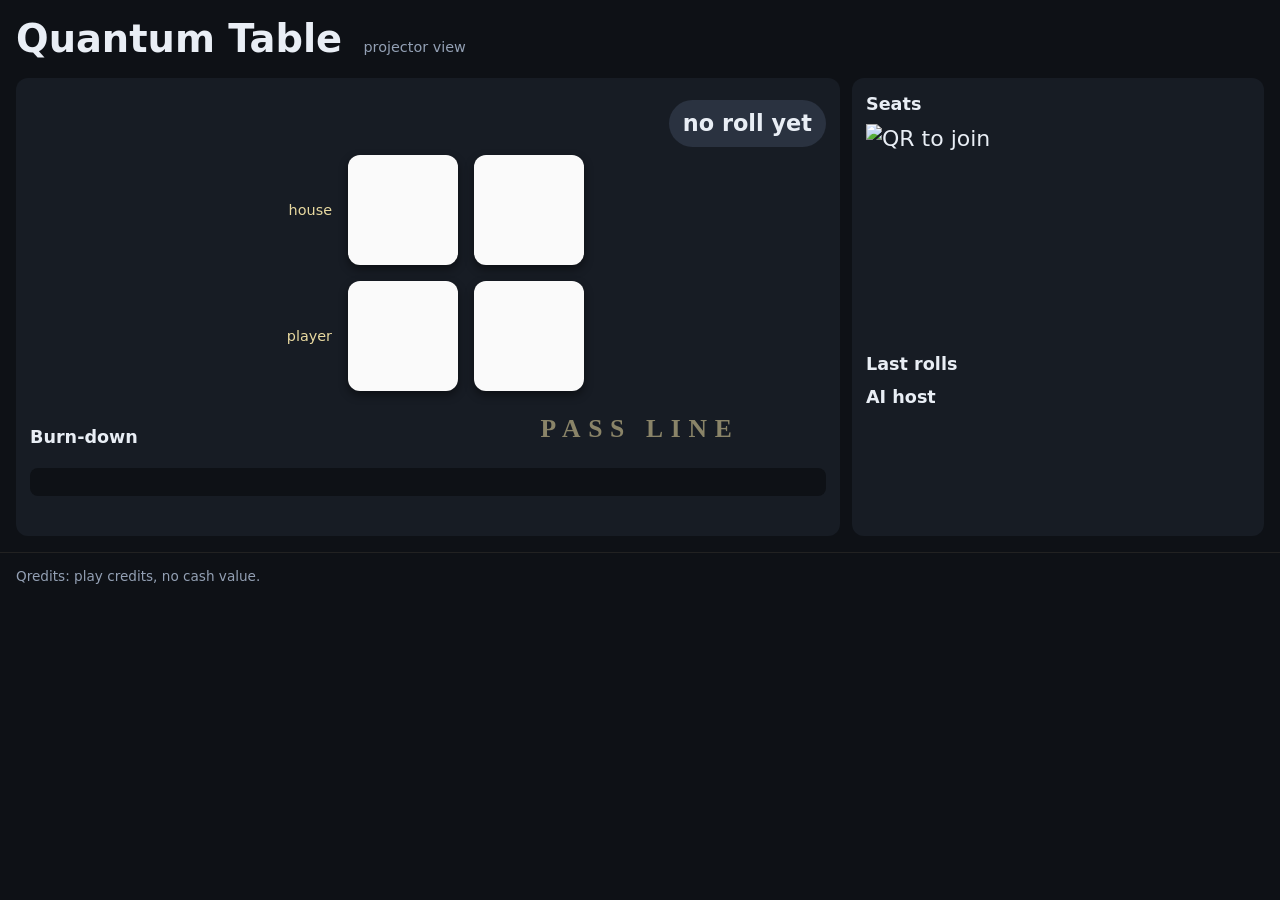
==== static/table.html @ d8f74f23 "Step 3-6: FastAPI service, page, beacon, gatekeeper (ADAP), chip buy-in, hype deck, host, vote Co-Au" ====
<!doctype html>
<html lang="en"><head><meta charset="utf-8"><meta name="viewport" content="width=device-width, initial-scale=1">
<title>Quantum Table — projector</title>
<link rel="stylesheet" href="/static/style.css">
<style>body{font-size:22px}main{grid-template-columns:2fr 1fr}.die{width:110px;height:110px;padding:14px}h1{font-size:2.4rem}.badge{font-size:1.4rem}#ticker li{font-size:1.3rem}.claim{font-size:1.6rem}</style>
</head><body>
<header><h1>Quantum Table <small>projector view</small></h1><div id="clock" class="muted"></div></header>
<main>
  <section class="card">
    <div class="row between"><div id="rule"></div><div id="badge" class="badge idle">no roll yet</div></div>
    <div class="felt">
      <div class="dice-row house"><span class="who">house</span><div class="die" id="h0"></div><div class="die" id="h1"></div></div>
      <div class="thread" id="thread"></div>
      <div class="dice-row player"><span class="who">player</span><div class="die" id="p0"></div><div class="die" id="p1"></div></div>
    </div>
    <div id="result" class="result"></div>
    <h2>Burn-down</h2>
    <div class="meter-wrap"><div class="meter" id="meter"></div><div class="marks" id="marks"></div></div>
    <div id="meter-text"></div>
    <div id="hype"></div>
  </section>
  <section class="card">
    <h2>Seats</h2><div id="seats"></div>
    <div class="row"><img id="qr" alt="QR to join" width="220" height="220"><div id="joinurl" class="mono"></div></div>
    <h2>Last rolls</h2><div id="lastrolls" class="small"></div>
    <h2>AI host</h2><ul id="ticker"></ul>
  </section>
</main>
<footer class="small muted">Qredits: play credits, no cash value. <span id="gate-credit2"></span></footer>
<script>window.PROJECTOR=true</script>
<script src="/static/app.js"></script>
</body></html>
---- static/style.css ----
:root{--bg:#0e1116;--card:#171c24;--fg:#e9eef5;--muted:#93a0b4;--felt:#0f5a36;--gold:#e8d9a0;--ok:#2fbf71;--bad:#e05252;--warn:#f0b429;--blue:#4aa3ff}
*{box-sizing:border-box}
body{margin:0;background:var(--bg);color:var(--fg);font:16px/1.4 system-ui,sans-serif}
header{display:flex;justify-content:space-between;align-items:baseline;padding:12px 16px}
h1{margin:0;font-size:1.5rem}h1 small{color:var(--muted);font-weight:400;font-size:.9rem;margin-left:8px}
h2{font-size:1.1rem;margin:0 0 8px}
main{display:grid;gap:12px;padding:0 16px 16px;grid-template-columns:repeat(auto-fit,minmax(320px,1fr))}
.card{background:var(--card);border-radius:12px;padding:14px}
.table-card{grid-column:1/-1}
.strip{display:flex;gap:8px;overflow-x:auto;padding:4px 16px 10px}
.agent{flex:0 0 auto;background:var(--card);border-radius:10px;padding:6px 10px;font-size:.8rem;min-width:140px;border-left:3px solid var(--muted)}
.agent.working{border-left-color:var(--warn)}.agent b{display:block}.agent .m{color:var(--muted)}
.row{display:flex;gap:8px;flex-wrap:wrap;align-items:center;margin:8px 0}.between{justify-content:space-between}
button{background:var(--blue);color:#fff;border:0;border-radius:10px;padding:10px 16px;font-size:1rem;cursor:pointer}
button.big{font-size:1.3rem;padding:14px 28px}button.alt{background:#2b6cb0}button.ghost{background:#2a3240;color:var(--fg)}
button:disabled{opacity:.5}
select,input{font-size:1rem;padding:6px;border-radius:8px;border:1px solid #333;background:#0e1116;color:var(--fg)}
.muted{color:var(--muted)}.small{font-size:.85rem}.mono{font-family:ui-monospace,monospace}.hidden{display:none}
.badge{padding:8px 14px;border-radius:999px;font-weight:700;background:#2a3240}
.badge.ok{background:var(--ok);color:#042}.badge.bad{background:var(--bad)}.badge.warn{background:var(--warn);color:#321}
.table2d .felt{background:radial-gradient(ellipse at center,#15774a,var(--felt) 70%);border:8px solid #5a3b1e;border-radius:120px/60px;padding:18px;position:relative;min-height:260px}
.felt::before{content:"PASS LINE";position:absolute;left:0;right:0;top:46%;text-align:center;color:var(--gold);font:700 1.6rem serif;letter-spacing:.3em;opacity:.55}
.dice-row{display:flex;gap:16px;align-items:center;justify-content:center;margin:6px 0}.who{color:var(--gold);width:60px;text-align:right;font-size:.9rem}
.die{width:64px;height:64px;background:#fafafa;border-radius:12px;display:grid;grid-template-columns:repeat(3,1fr);padding:8px;gap:4px;box-shadow:0 4px 10px #0007;transition:transform .2s}
.die.rolling{animation:tumble .5s linear infinite}
@keyframes tumble{from{transform:rotate(0) scale(.9)}to{transform:rotate(360deg) scale(.9)}}
.pip{border-radius:50%;background:#111;visibility:hidden}.pip.on{visibility:visible}
.thread{height:4px;margin:0 auto;width:0;background:linear-gradient(90deg,transparent,var(--blue),transparent);border-radius:2px;box-shadow:0 0 12px var(--blue);transition:width .6s}
.thread.on{width:60%}
.bloch-row{display:flex;gap:6px;justify-content:center;margin-top:10px;flex-wrap:wrap}
.bloch{width:46px;height:46px}
.result{min-height:1.6em;font-size:1.1rem}
.meter-wrap{position:relative;height:28px;background:#0e1116;border-radius:8px;overflow:visible;margin:18px 0 26px}
.meter{height:100%;background:linear-gradient(90deg,var(--ok),var(--warn),var(--bad));border-radius:8px;width:0;transition:width .5s}
.marks{position:absolute;inset:0}.mark{position:absolute;top:-6px;bottom:-6px;border-left:2px dashed #fff8;font-size:.7rem;padding-left:4px;white-space:nowrap}
.mark span{position:absolute;top:34px;left:-2px;color:var(--muted)}
.chipmap{width:100%;max-height:360px;background:#0b1d3a;border-radius:10px}
.chipmap .q{fill:#4aa3ff}.chipmap .e{stroke-width:.25;cursor:pointer}.chipmap .e.sel{stroke:#fff;stroke-width:.5}.chipmap .e.taken{stroke:#e05252}
.gate{display:grid;grid-template-columns:auto auto auto 1fr auto;gap:4px 10px;font-family:ui-monospace,monospace;font-size:.78rem}
.gate .ALLOW{color:var(--ok)}.gate .BLOCK{color:var(--bad)}.gate .REQUIRE_HUMAN{color:var(--warn)}
#ticker{list-style:none;padding:0;margin:0}#ticker li{padding:4px 0;border-bottom:1px solid #222}#ticker li .src{color:var(--muted);font-size:.75rem;margin-left:6px}
.claim{font-size:1.2rem;padding:10px;border-radius:10px;background:#0e1116;margin:6px 0}
.verdict{font-size:1.3rem;font-weight:800}.verdict.FACT{color:var(--ok)}.verdict.HYPE{color:var(--bad)}
footer{padding:14px 16px;border-top:1px solid #222}
.table3d{height:420px;border-radius:12px;overflow:hidden;background:#000;touch-action:none}
.table3d canvas{width:100%;height:100%;display:block}
pre{white-space:pre-wrap;word-break:break-word}
.waitjob{background:#3a2d10;padding:8px;border-radius:8px;margin-top:6px}
@media (max-width:600px){.die{width:48px;height:48px;padding:6px}.who{width:44px}button.big{font-size:1.1rem;padding:12px 18px}}
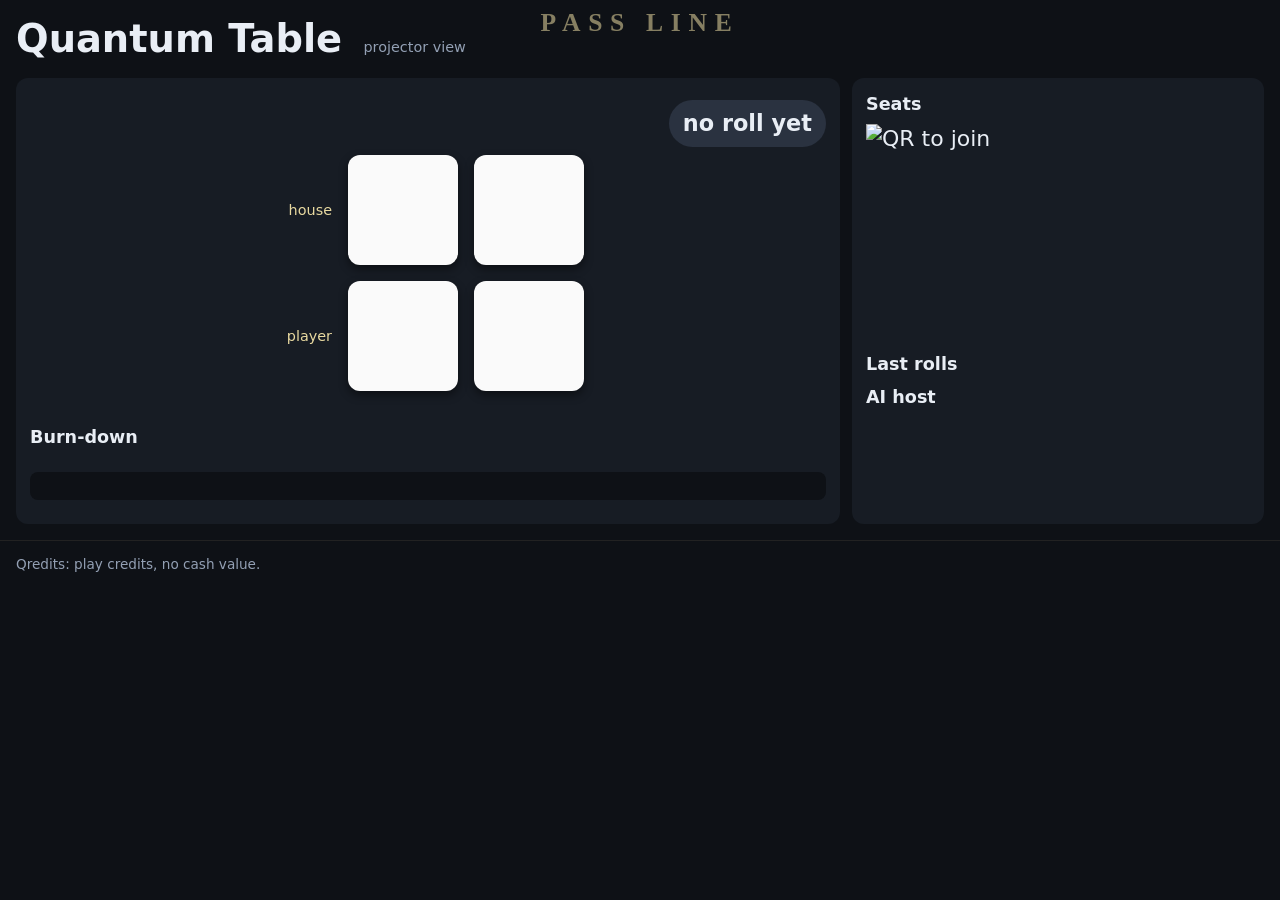
==== commit 79739b12: "Front page = gameplay only: chip game (die = 3 qubits, hearts, per-roll circuit on the noise model, " ====
--- a/static/table.html
+++ b/static/table.html
@@ -28,5 +28,5 @@
 </main>
 <footer class="small muted">Qredits: play credits, no cash value. <span id="gate-credit2"></span></footer>
 <script>window.PROJECTOR=true</script>
-<script src="/static/app.js"></script>
+<script src="/static/lab.js"></script>
 </body></html>
--- a/static/style.css
+++ b/static/style.css
@@ -18,8 +18,8 @@
 .muted{color:var(--muted)}.small{font-size:.85rem}.mono{font-family:ui-monospace,monospace}.hidden{display:none}
 .badge{padding:8px 14px;border-radius:999px;font-weight:700;background:#2a3240}
 .badge.ok{background:var(--ok);color:#042}.badge.bad{background:var(--bad)}.badge.warn{background:var(--warn);color:#321}
-.table2d .felt{background:radial-gradient(ellipse at center,#15774a,var(--felt) 70%);border:8px solid #5a3b1e;border-radius:120px/60px;padding:18px;position:relative;min-height:260px}
-.felt::before{content:"PASS LINE";position:absolute;left:0;right:0;top:46%;text-align:center;color:var(--gold);font:700 1.6rem serif;letter-spacing:.3em;opacity:.55}
+.table2d .felt{background:radial-gradient(ellipse at center,#15774a99,var(--felt) 70%),url(/assets/fal_felt.jpg) center/cover,var(--felt);border:8px solid #5a3b1e;border-radius:120px/60px;padding:18px;position:relative;min-height:260px}
+.felt::before{content:"PASS LINE";position:absolute;left:0;right:0;top:8px;text-align:center;color:var(--gold);font:700 1.6rem serif;letter-spacing:.3em;opacity:.55}
 .dice-row{display:flex;gap:16px;align-items:center;justify-content:center;margin:6px 0}.who{color:var(--gold);width:60px;text-align:right;font-size:.9rem}
 .die{width:64px;height:64px;background:#fafafa;border-radius:12px;display:grid;grid-template-columns:repeat(3,1fr);padding:8px;gap:4px;box-shadow:0 4px 10px #0007;transition:transform .2s}
 .die.rolling{animation:tumble .5s linear infinite}
@@ -30,10 +30,10 @@
 .bloch-row{display:flex;gap:6px;justify-content:center;margin-top:10px;flex-wrap:wrap}
 .bloch{width:46px;height:46px}
 .result{min-height:1.6em;font-size:1.1rem}
-.meter-wrap{position:relative;height:28px;background:#0e1116;border-radius:8px;overflow:visible;margin:18px 0 26px}
+.meter-wrap{position:relative;height:28px;background:#0e1116;border-radius:8px;overflow:visible;margin:22px 0 10px}
 .meter{height:100%;background:linear-gradient(90deg,var(--ok),var(--warn),var(--bad));border-radius:8px;width:0;transition:width .5s}
 .marks{position:absolute;inset:0}.mark{position:absolute;top:-6px;bottom:-6px;border-left:2px dashed #fff8;font-size:.7rem;padding-left:4px;white-space:nowrap}
-.mark span{position:absolute;top:34px;left:-2px;color:var(--muted)}
+.mark span{position:absolute;top:-16px;left:-5px;color:var(--fg);font-weight:700}
 .chipmap{width:100%;max-height:360px;background:#0b1d3a;border-radius:10px}
 .chipmap .q{fill:#4aa3ff}.chipmap .e{stroke-width:.25;cursor:pointer}.chipmap .e.sel{stroke:#fff;stroke-width:.5}.chipmap .e.taken{stroke:#e05252}
 .gate{display:grid;grid-template-columns:auto auto auto 1fr auto;gap:4px 10px;font-family:ui-monospace,monospace;font-size:.78rem}
@@ -47,3 +47,5 @@
 pre{white-space:pre-wrap;word-break:break-word}
 .waitjob{background:#3a2d10;padding:8px;border-radius:8px;margin-top:6px}
 @media (max-width:600px){.die{width:48px;height:48px;padding:6px}.who{width:44px}button.big{font-size:1.1rem;padding:12px 18px}}
+
+.die.misfire{display:flex;align-items:center;justify-content:center;font:900 2rem sans-serif;color:#e05252;background:#fff3f3}
